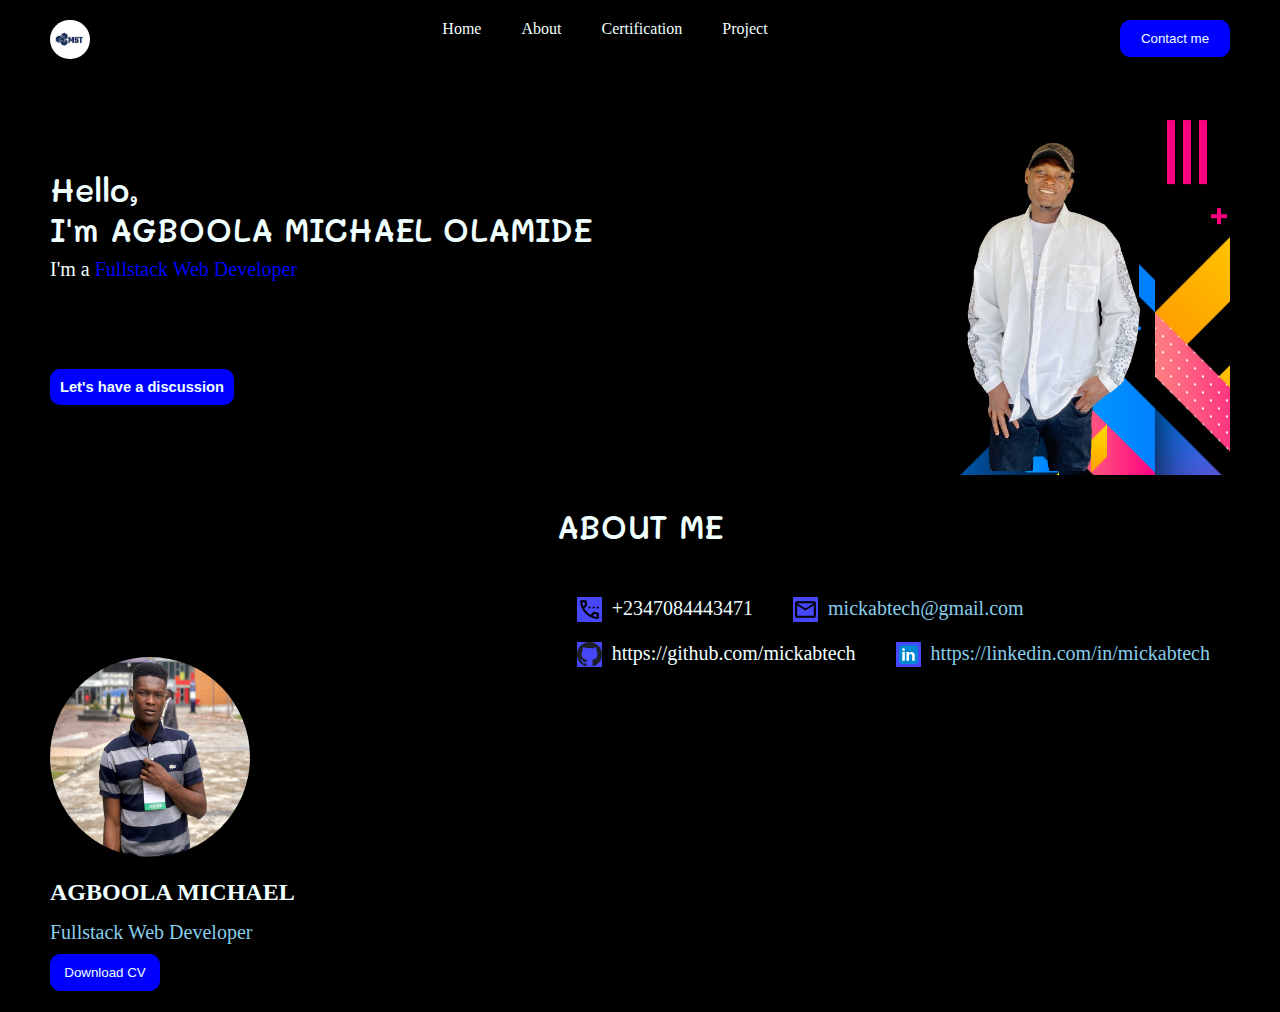
==== index.html @ 54ead3d8 "updated" ====
<!DOCTYPE html>
<html lang="en">
  <head>
    <meta charset="UTF-8" />
    <meta name="viewport" content="width=device-width, initial-scale=1.0" />
    <title>Agboola Michael</title>
    <link rel="stylesheet" href="styles.css" />
    <link rel="shortcut icon" href="./asset/image0.jpeg" type="image/x-icon" />
    <!-- start of mali font -->
    <link rel="preconnect" href="https://fonts.googleapis.com" />
    <link rel="preconnect" href="https://fonts.gstatic.com" crossorigin />
    <link
      href="https://fonts.googleapis.com/css2?family=Mali:ital,wght@0,200;0,300;0,400;0,500;0,600;0,700;1,200;1,300;1,400;1,500;1,600;1,700&display=swap"
      rel="stylesheet"
    />
    <!-- End of mali font -->
    <!-- Inserting icon -->
    <link
      rel="stylesheet"
      href="https://fonts.googleapis.com/css2?family=Material+Symbols+Outlined:opsz,wght,FILL,GRAD@20..48,100..700,0..1,-50..200"
    />
    <!-- End of icon -->
  </head>
  <body>
    <main id="Home">
      <nav>
        <img src="./asset/image0.jpeg" alt="" srcset="" class="logo" />
        <ul>
          <a href="#Home"><li>Home</li></a>
          <a href="#About"><li>About</li></a>
          <a href="#Certification"><li>Certification</li></a>
          <a href="#Project"><li>Project</li></a>
        </ul>
        <a href="http://"
          ><button type="submit" class="btn">Contact me</button></a
        >
      </nav>
      <section class="hdesign">
        <div class="hdesign1">
          <h1>Hello,</h1>
          <h1>I'm AGBOOLA MICHAEL OLAMIDE</h1>
          <p>I'm a <span>Fullstack Web Developer</span></p>
          <button class="lbtn">Let's have a discussion</button>
        </div>
        <div class="hdesign2">
          <div class="bg2">
            <img src="./asset/image1png.png" alt="" class="passport" />
          </div>
        </div>
      </section>
      <section>
        <h1 class="center" id="About">ABOUT ME</h1>
        <div class="sdesign">
          <div class="sdesign1">
            <img src="./asset/IMG_0147.jpg" alt="" class="picture" />
            <h2>AGBOOLA MICHAEL</h2>
            <p class="little">Fullstack Web Developer</p>
            <button class="btn">Download CV</button>
          </div>
          <div class="sdesign2">
            <div class="zlx">
              <div class="flx">
                <a href="tel:+2347084443471"
                  ><div class="flx">
                    <img src="./asset/call.svg" alt="" srcset="" class="ldn" />
                    <p>+2347084443471</p>
                  </div></a
                >
                <a href="mailto:mickabtech@gmail.com"
                  ><div class="flx">
                    <img src="./asset/mail.svg" alt="" srcset="" class="ldn" />
                    <p class="little">mickabtech@gmail.com</p>
                  </div></a
                >
              </div>

              <div class="flx">
                <a href="https://github.com/mickabtech"
                  ><div class="flx">
                    <img src="./asset/github.svg" alt="" srcset="" class="ldn" />
                    <p>https://github.com/mickabtech</p>
                  </div></a
                >
                <a href="https://linkedin.com/in/mickabtech"
                  ><div class="flx">
                    <img src="./asset/linkedin.svg" alt="" srcset="" class="ldn" />
                    <p class="little">https://linkedin.com/in/mickabtech</p>
                  </div></a
                >
              </div>

              <div></div>
            </div>
          </div>
        </div>
      </section>
    </main>
  </body>
</html>
---- styles.css ----
*{
  margin: 0;
  padding: 0;
  box-sizing: border-box;
  color: azure;
}

main{
  padding: 20px 50px;
  background-color: black;
  height: 100%;
  width: 100%;
}

nav, ul{
  display: flex;
  justify-content: space-between;
}

a{
  text-decoration: none;
}

a:active{
  text-decoration: underline;
}

ul,li{
  list-style-type: none;
  gap: 40px;
}

li:hover{
  color: blue;
  border: 1px solid white;
  padding: 0 10px;
  border-radius: 3px;
}

.logo{
  width: 40px;
  border-radius: 30px;
}

.btn{
  border: 1px solid blue;
  border-radius: 10px;
  padding: 10px;
  width: 110px;
  background-color: blue;
}

.btn:hover, .lbtn:hover{
  background-color: white;
  color: blue;
}

h1{
  font-family: "Mali", cursive;
  font-weight: 600;
  font-style: normal;
  font-size: 24pt;
}

span{
  color: blue;
}

p{
  font-family: Cambria, Cochin, Georgia, Times, 'Times New Roman', serif;
  font-size: 15pt;
}
.hdesign, .sdesign{
  display: flex;
  gap: 20px;
  padding-top: 30px;
}

.hdesign1{
  width: 50%;
  padding-top: 80px;
  line-height: 2.5rem;
}
.hdesign2{
  width: 50%;
  padding: 30px 0;
}

.bg2{
  width: 300px;  
  float: right;
  background: url(./asset/bgpassport.png);
}

.passport{
  width: 250px;
}

.lbtn{
  font-family: 'Segoe UI', Tahoma, Geneva, Verdana, sans-serif;
  font-size: 11pt;
  padding:10px;
  border-radius: 10px;
  background-color: blue;
  border: none;
  font-weight: 600;
  margin-top: 80px;
}


.center{
  text-align: center;
}

.sdesign1{
  width: 30%;
  padding-top: 80px;
  line-height: 2.5rem;
}

.sdesign2{
padding: 20px;
width: 70%;
}

.picture{
  width: 200px;
  height: 200px;
  border-radius: 50%;

}

.little{
  color: skyblue;
}

.ldn{
  background-color: rgb(71, 71, 250);
  width: 25px
}

.flx{
  display:flex;
  gap: 10px;
  margin-bottom: 10px;
  margin-left: 30px;
}
.zlx{
  float: right;
}
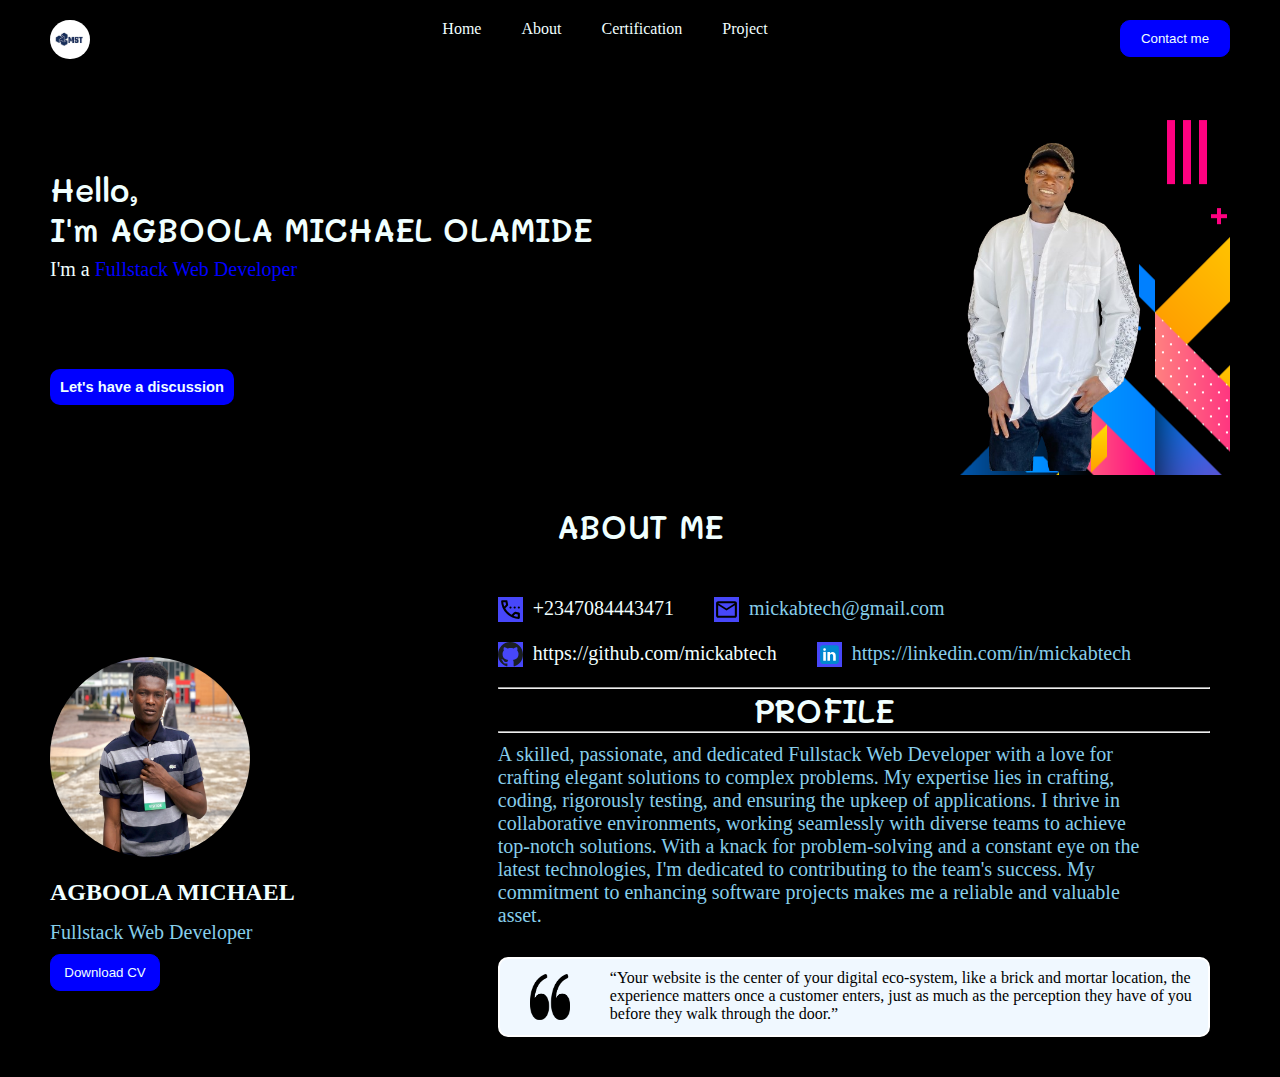
==== commit ba906dac: "updated" ====
--- a/index.html
+++ b/index.html
@@ -89,7 +89,18 @@
                 >
               </div>
 
-              <div></div>
+              <hr>
+
+              <h1 class="center">PROFILE</h1>
+
+              <hr>
+
+              <p class="profile">A skilled, passionate, and dedicated Fullstack Web Developer with a love for crafting elegant solutions to complex problems. My expertise lies in crafting, coding, rigorously testing, and ensuring the upkeep of applications. I thrive in collaborative environments, working seamlessly with diverse teams to achieve top-notch solutions. With a knack for problem-solving and a constant eye on the latest technologies, I'm dedicated to contributing to the team's success. My commitment to enhancing software projects makes me a reliable and valuable asset.</p>
+
+              <div class="quot">
+                <img src="./asset/quote.png" alt="" class="qbt">
+                <p class="qwt">“Your website is the center of your digital eco-system, like a brick and mortar location, the experience matters once a customer enters, just as much as the perception they have of you before they walk through the door.”</p>
+              </div>
             </div>
           </div>
         </div>
--- a/styles.css
+++ b/styles.css
@@ -130,7 +130,7 @@
 
 }
 
-.little{
+.little, .profile{
   color: skyblue;
 }
 
@@ -147,4 +147,33 @@
 }
 .zlx{
   float: right;
+}
+
+hr{
+  margin-left: 60px;
+}
+
+.profile{
+  padding: 10px 60px;
+}
+
+.quot{
+  border: 2px solid white;
+  margin-top: 20px;
+  margin-left: 60px;
+  height: 80px;
+  border-radius: 10px;
+  background-color: aliceblue;
+  display: flex;
+}
+
+.qbt{
+  width: 40px;
+  margin: 15px 30px 
+}
+
+.qwt{
+  font-size: medium;
+  color: black;
+  padding: 10px;
 }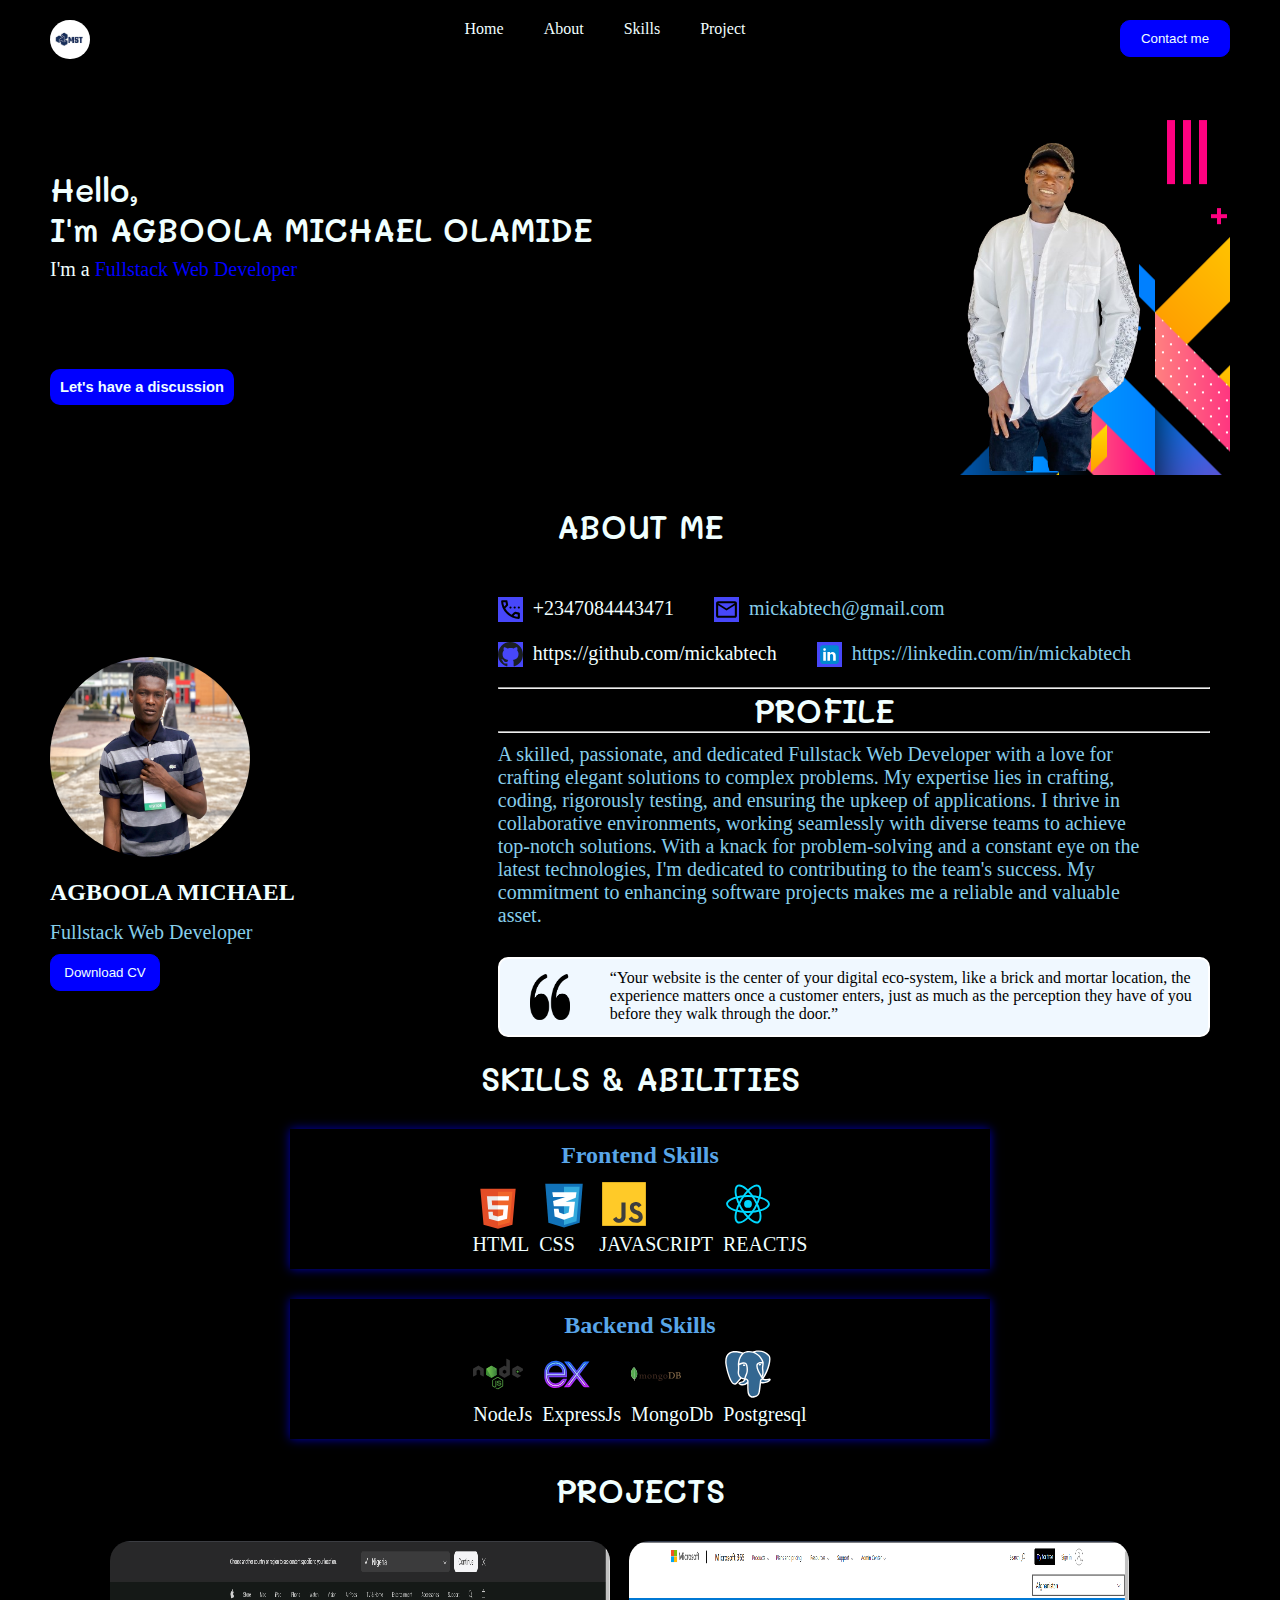
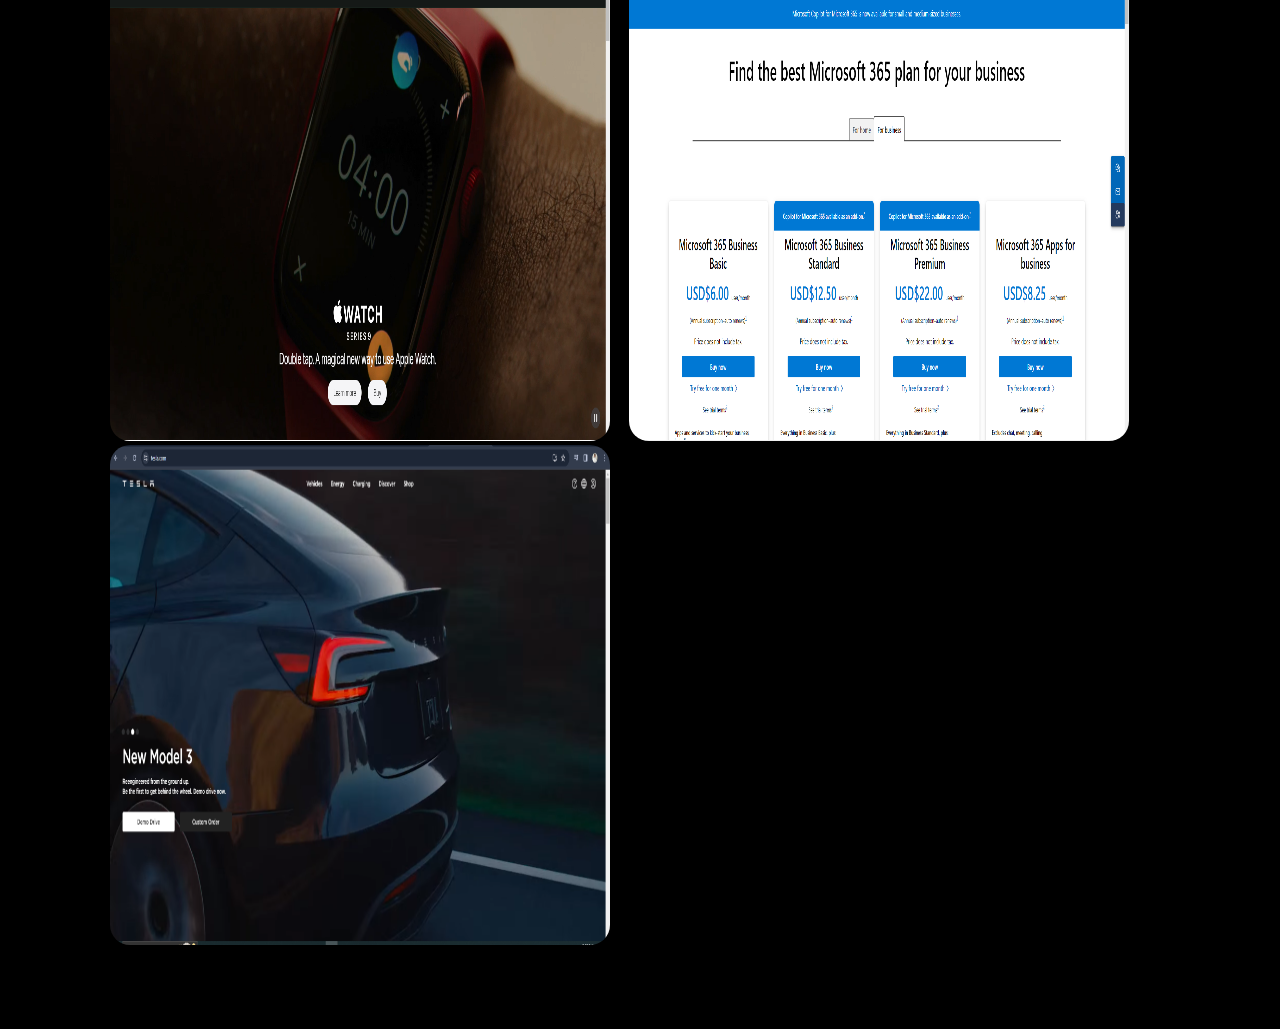
==== commit 49d6aaa8: "skills & projects" ====
--- a/index.html
+++ b/index.html
@@ -28,8 +28,8 @@
         <ul>
           <a href="#Home"><li>Home</li></a>
           <a href="#About"><li>About</li></a>
-          <a href="#Certification"><li>Certification</li></a>
-          <a href="#Project"><li>Project</li></a>
+          <a href="#skills"><li>Skills</li></a>
+          <a href="#projects"><li>Project</li></a>
         </ul>
         <a href="http://"
           ><button type="submit" class="btn">Contact me</button></a
@@ -105,6 +105,62 @@
           </div>
         </div>
       </section>
+      <section id="skills" class="skills">
+        <h1 class="center">SKILLS & ABILITIES</h1>
+        <div class="shbox">
+          <h2 class="pre">Frontend Skills</h2>
+          <div class="flxj">
+            <div>
+              <img src="./asset/html-5-logo-svgrepo-com.svg" alt="" class="simg">
+              <p>HTML</p>
+            </div>
+            <div>
+              <img src="./asset/css-3-svgrepo-com.svg" alt="" class="simg">
+              <p>CSS</p>
+            </div>
+            <div>
+              <img src="./asset/js-svgrepo-com.svg" alt="" class="simg">
+              <p>JAVASCRIPT</p>
+            </div>
+            <div>
+              <img src="./asset/reactjs-svgrepo-com.svg" alt="" class="simg">
+              <p>REACTJS</p>
+            </div>
+          </div>
+        </div>
+        <div class="shbox">
+          <h2 class="pre">Backend Skills</h2>
+          <div class="flxj">
+            <div>
+              <img src="./asset/nodejs-svgrepo-com.svg" alt="" class="simg">
+              <p>NodeJs</p>
+            </div>
+            <div>
+              <img src="./asset/icons8-express-js.svg" alt="" class="simg">
+              <p>ExpressJs</p>
+            </div>
+            <div>
+              <img src="./asset/mongodb-logo-svgrepo-com.svg" alt="" class="simg">
+              <p>MongoDb</p>
+            </div>
+            <div>
+              <img src="./asset/postgresql-svgrepo-com.svg" alt="" class="simg">
+              <p>Postgresql</p>
+            </div>
+          </div>
+        </div>
+      </section>
+      <section id="projects" class="projects">
+        <h1 class="center">PROJECTS</h1>
+        <div class="flxj">
+          <div class="ppimg">
+            <a href="https://apple.com" target="_blank"><img src="./asset/apple.PNG" alt="" class="pimg"></a>
+            <a href="https://microsoft.com" target="_blank"><img src="./asset/microsoft.PNG" alt="" class="pimg"></a>
+            <a href="https://tesla.com.com" target="_blank"><img src="./asset/tesla.PNG" alt="" class="pimg"></a>
+          </div>
+        </div>
+        
+      </section>
     </main>
   </body>
 </html>
--- a/styles.css
+++ b/styles.css
@@ -176,4 +176,51 @@
   font-size: medium;
   color: black;
   padding: 10px;
+}
+
+.skills{
+  display: flex;
+  justify-content: center;
+  align-items: center;
+  flex-direction: column;
+}
+.shbox{
+  display: flex;
+  justify-content: center;
+  align-items: center;
+  flex-direction: column;
+  border: 1px solid #000;
+  box-shadow: 0 0 10px rgba(0, 0, 255, 0.7);
+  height: 140px;
+  width: 700px;
+  margin-top: 30px;
+  padding: 10px;
+}
+
+.flxj{
+  display: flex;
+  justify-content: center;
+  align-items: center;
+  gap: 10px;
+}
+
+.simg{
+  width: 50px;
+}
+
+.pre{
+  margin-bottom: 10px;
+  color: rgb(89, 166, 233);
+}
+
+.projects, .ppimg{
+  margin: 30px;
+}
+
+
+.pimg{
+  width: 500px;
+  height: 500px;
+  border-radius: 20px;
+  margin-right: 15px;
 }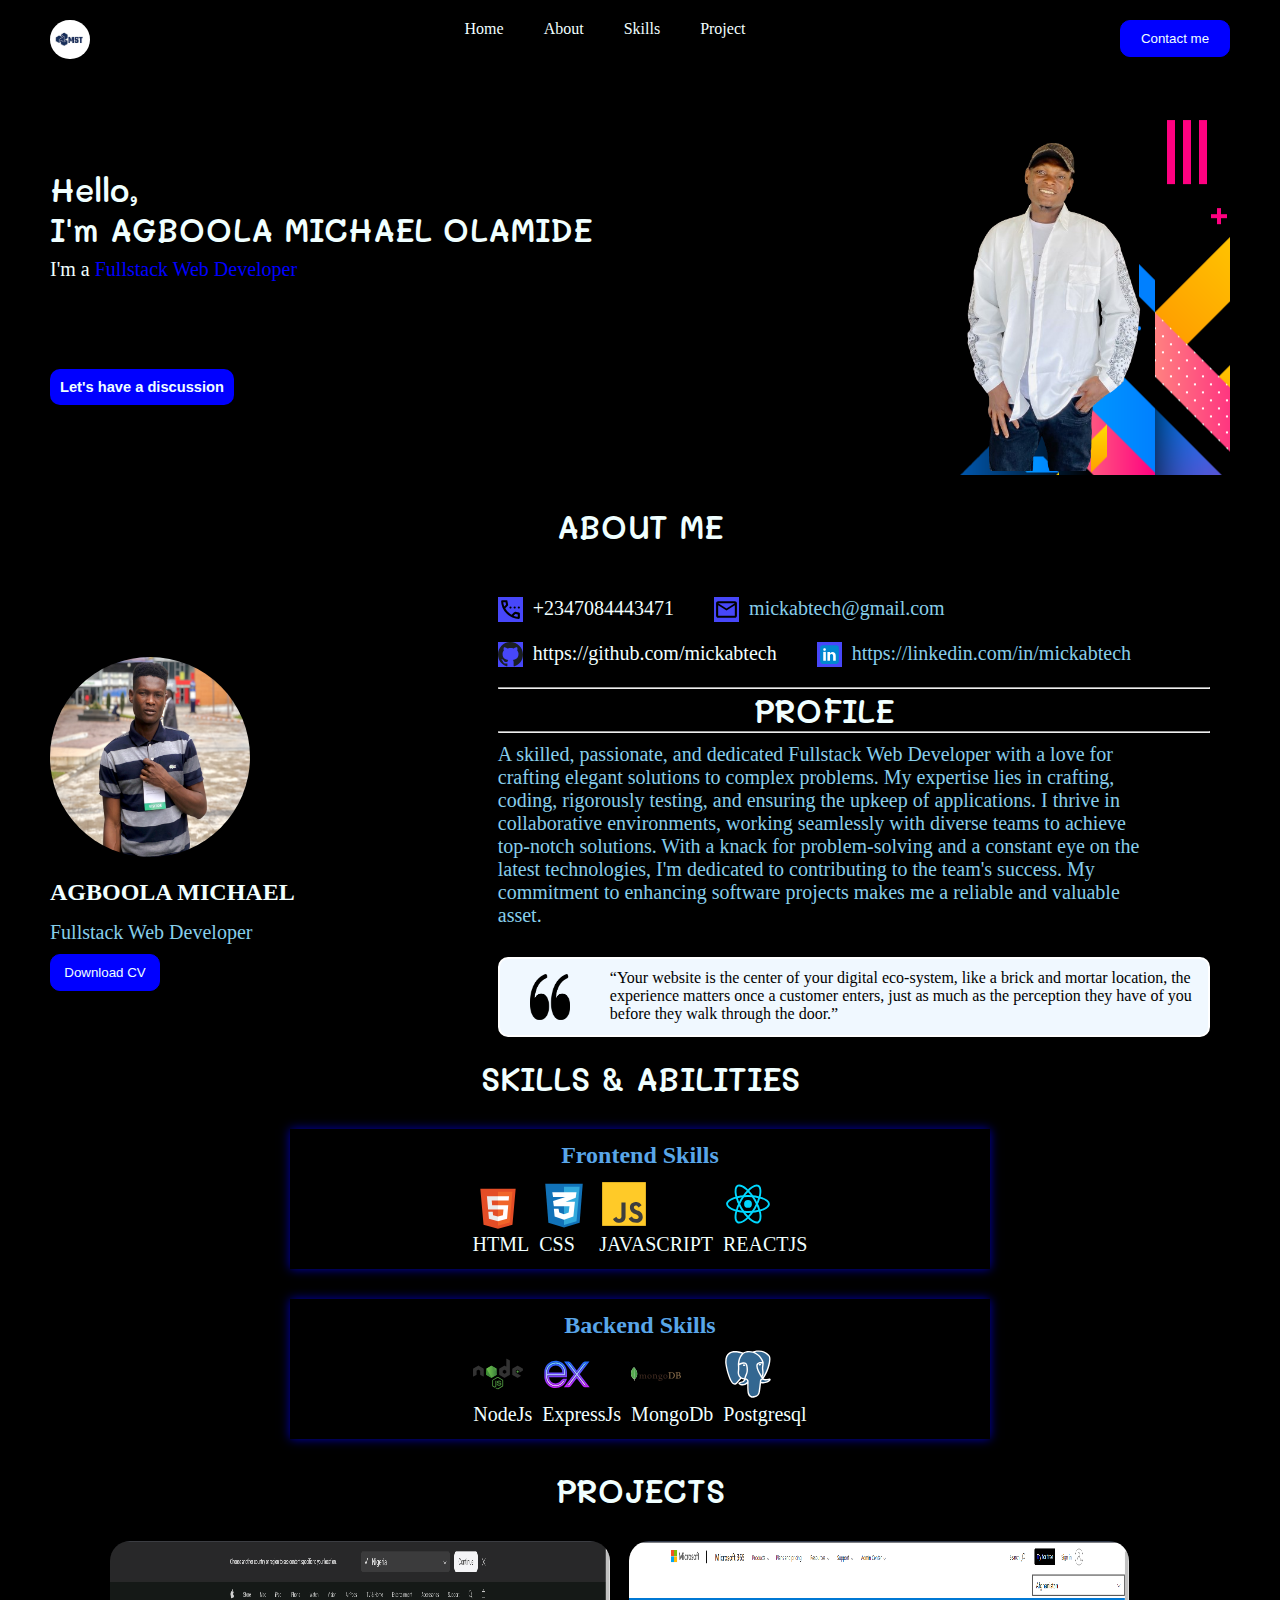
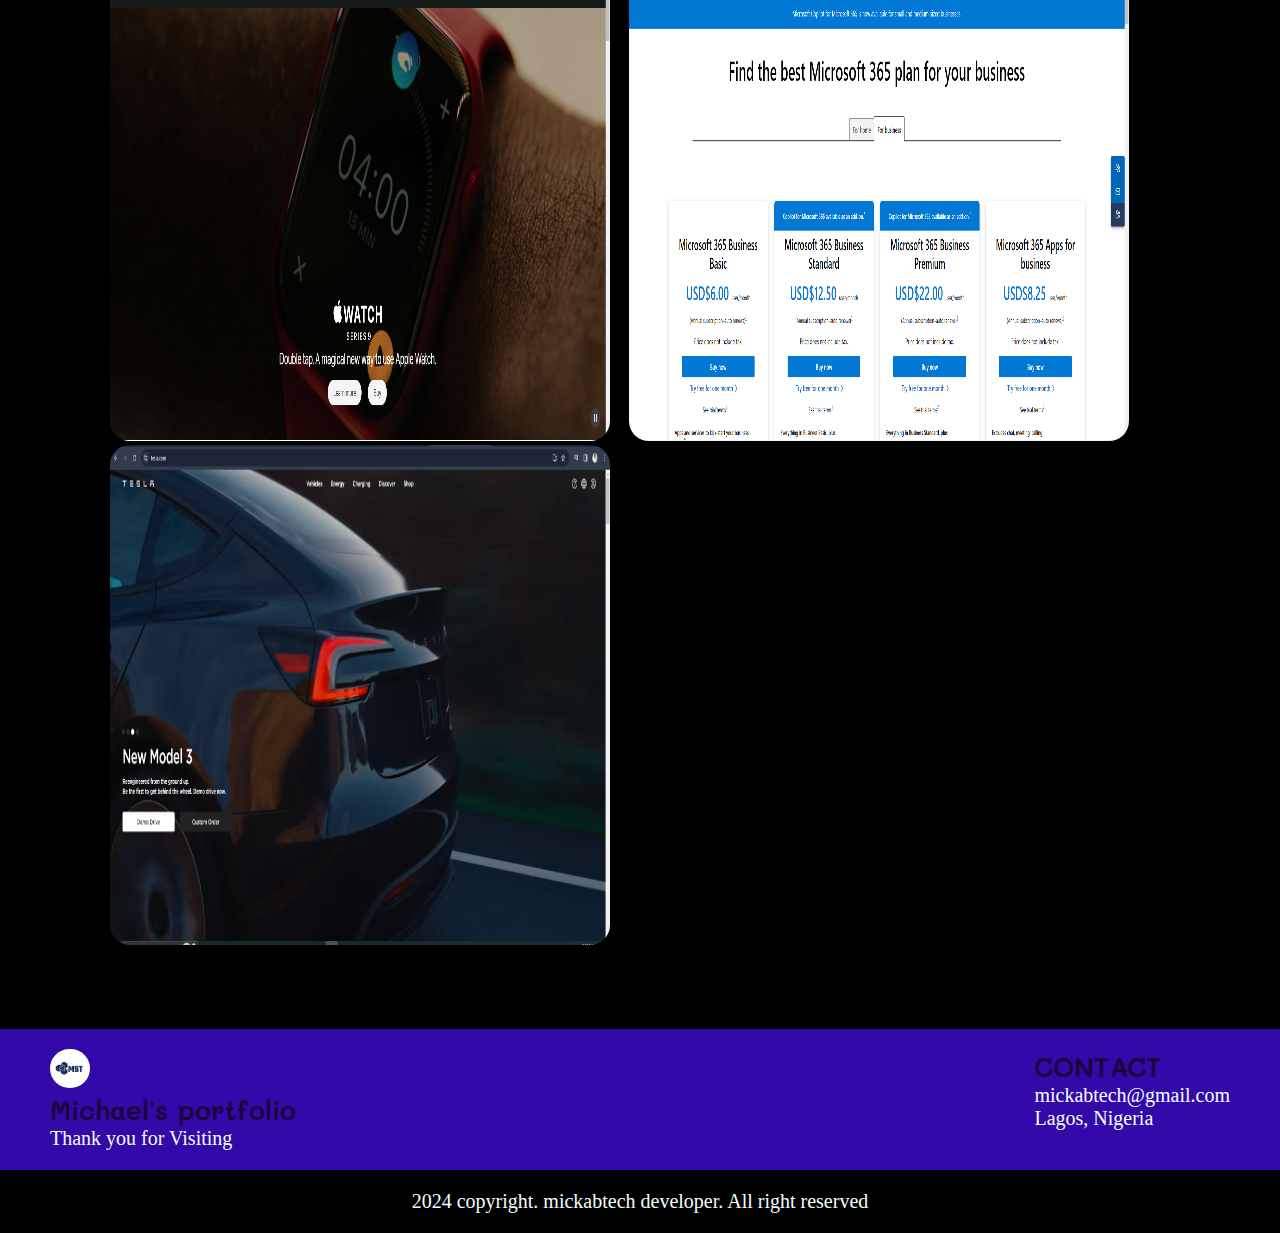
==== commit 46a3a3e1: "footer" ====
--- a/index.html
+++ b/index.html
@@ -31,7 +31,7 @@
           <a href="#skills"><li>Skills</li></a>
           <a href="#projects"><li>Project</li></a>
         </ul>
-        <a href="http://"
+        <a href="https://wa.link/6i18tg" target="_blank"
           ><button type="submit" class="btn">Contact me</button></a
         >
       </nav>
@@ -40,7 +40,7 @@
           <h1>Hello,</h1>
           <h1>I'm AGBOOLA MICHAEL OLAMIDE</h1>
           <p>I'm a <span>Fullstack Web Developer</span></p>
-          <button class="lbtn">Let's have a discussion</button>
+          <a href="https://wa.link/6i18tg" target="_blank"><button class="lbtn">Let's have a discussion</button></a>
         </div>
         <div class="hdesign2">
           <div class="bg2">
@@ -161,6 +161,25 @@
         </div>
         
       </section>
+      
     </main>
+
+    <footer>
+      <section class="foot">
+        <div>
+          <img src="./asset/image0.jpeg" alt="" class="logo">
+          <h1 class="h1b">Michael's portfolio</h1>
+          <p class="p1b">Thank you for Visiting</p>
+        </div>
+        <div>
+          <h1 class="h1b">CONTACT</h1>
+          <p class="p1b">mickabtech@gmail.com</p>
+          <p class="p1b">Lagos, Nigeria</p>
+        </div>
+      </section>
+      <section class="foot1">
+        <p>2024 copyright. mickabtech developer. All right reserved</p>
+      </section>
+    </footer>
   </body>
 </html>
--- a/styles.css
+++ b/styles.css
@@ -223,4 +223,25 @@
   height: 500px;
   border-radius: 20px;
   margin-right: 15px;
+}
+
+.foot{
+  background-color: rgb(52, 9, 169);
+  padding: 20px 50px;
+  display: flex;
+  justify-content: space-between;
+}
+
+.h1b{
+  font-family: "Mali", cursive;
+  font-weight: 600;
+  font-style: normal;
+  font-size: 20pt;
+  color: rgb(28, 3, 58);
+}
+
+.foot1{
+  background-color: black;
+  padding: 20px 50px;
+  text-align: center;
 }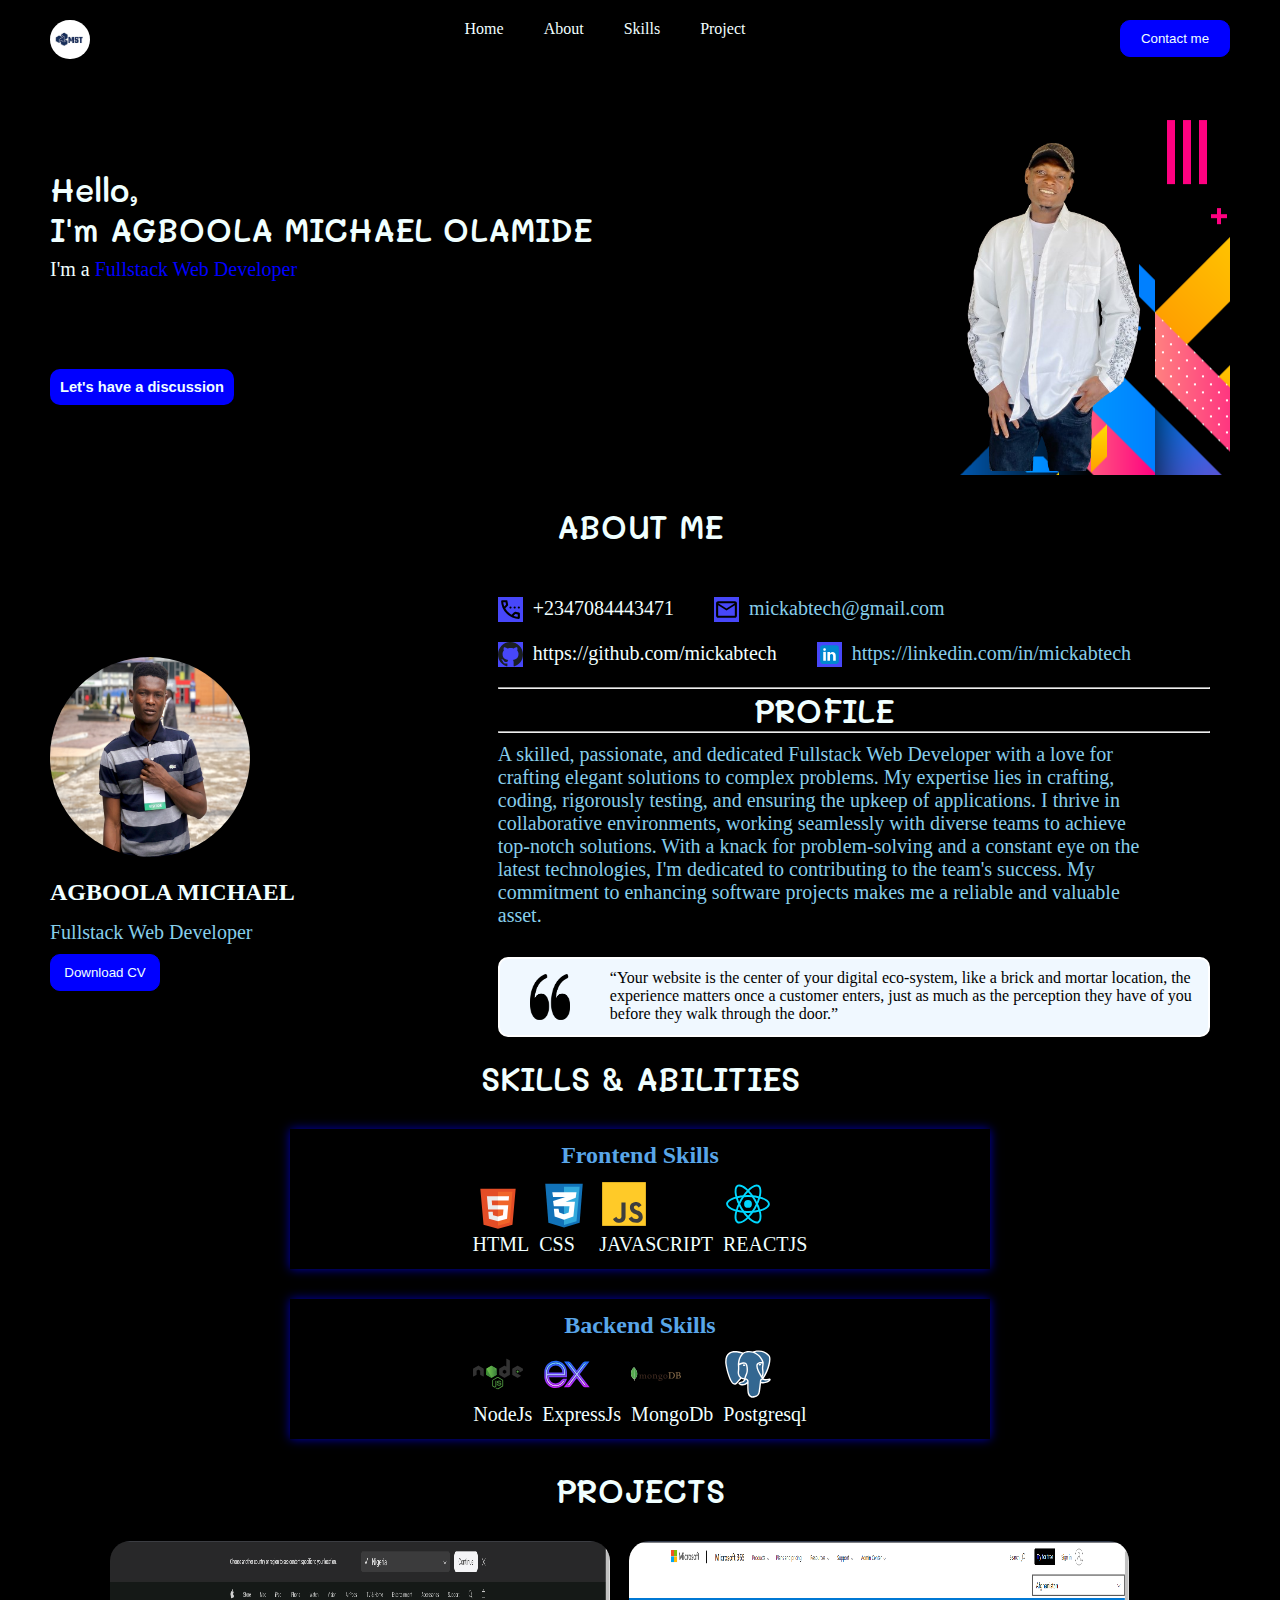
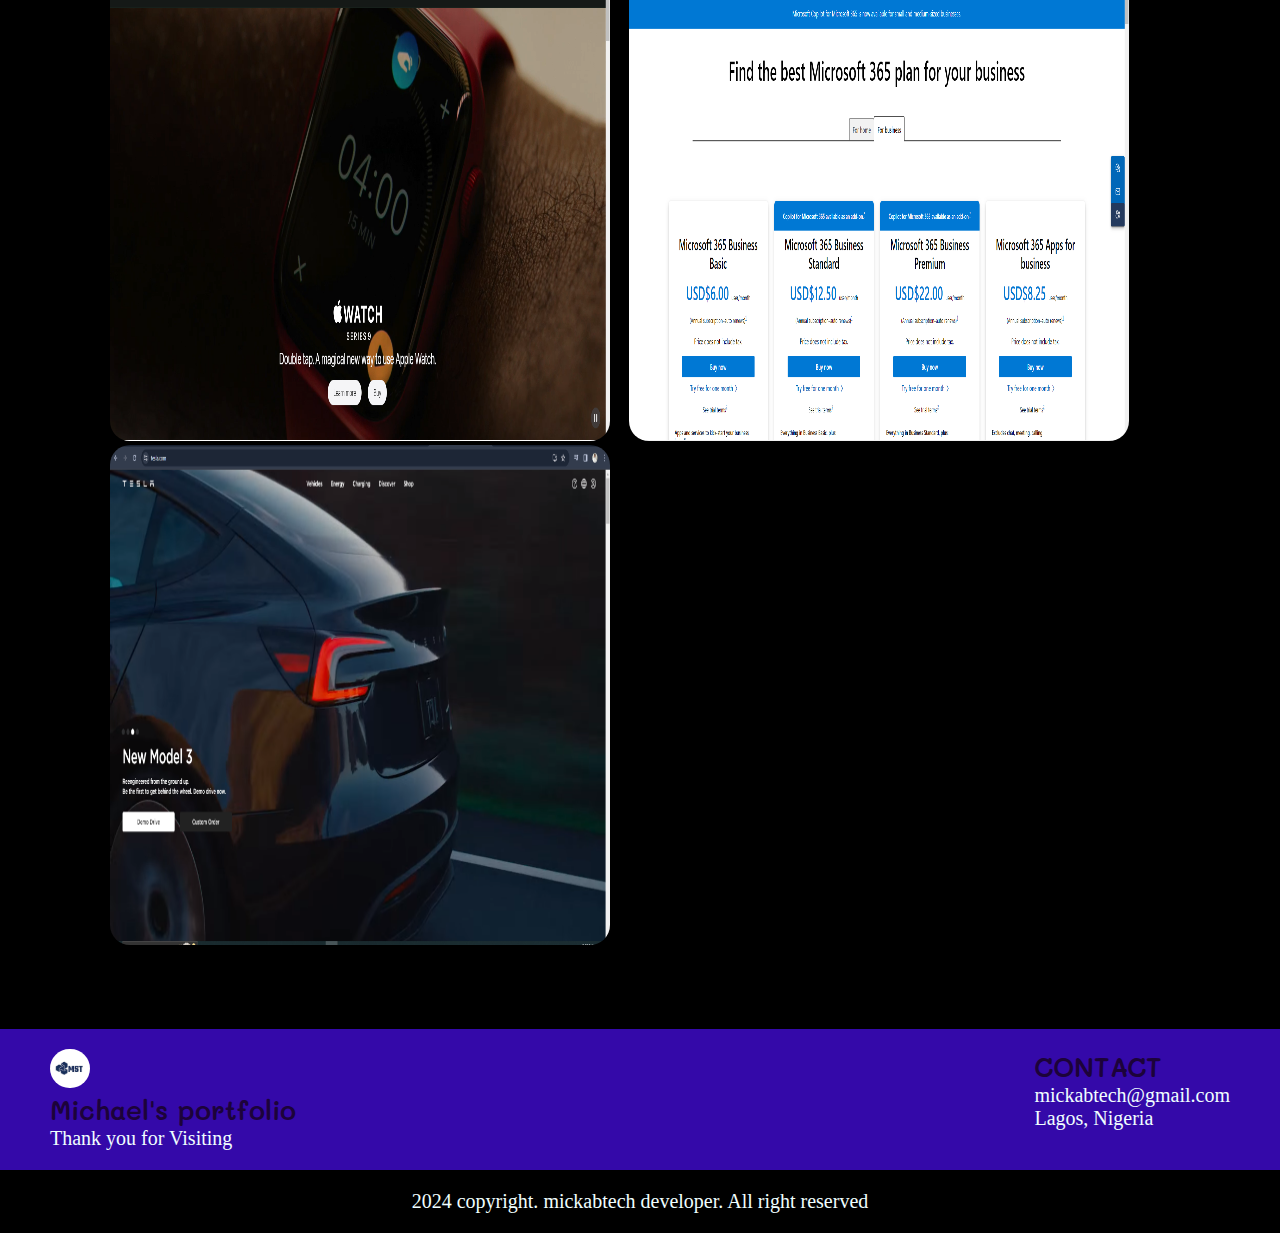
==== commit 33889d26: "finalized" ====
--- a/index.html
+++ b/index.html
@@ -178,7 +178,7 @@
         </div>
       </section>
       <section class="foot1">
-        <p>2024 copyright. mickabtech developer. All right reserved</p>
+        <p>2024 copyright. <a href="https://wa.link/6i18tg" target="_blank">mickabtech developer.</a> All right reserved</p>
       </section>
     </footer>
   </body>
